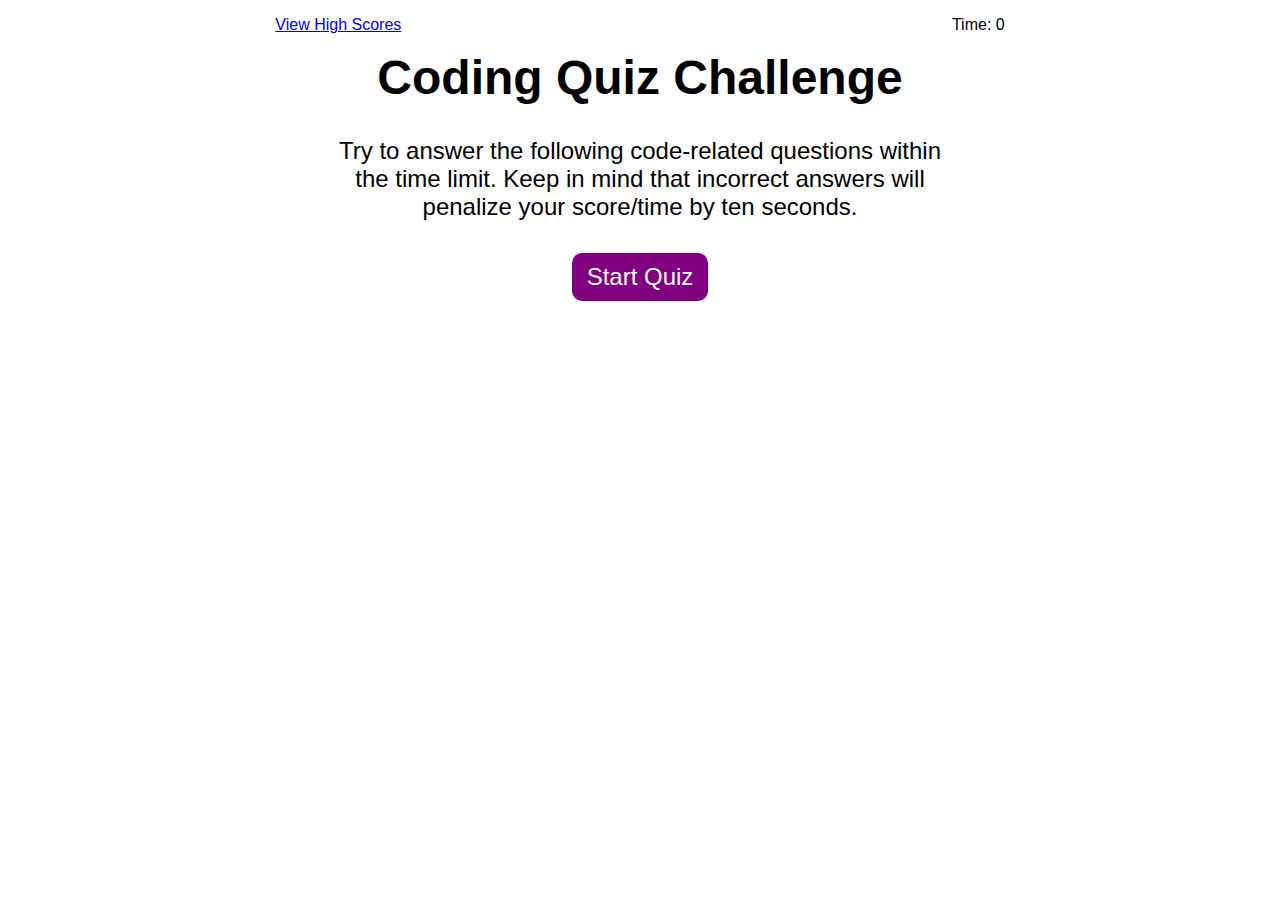
==== index.html @ f2d6368e "built skeleton of project" ====
<!DOCTYPE html>
<html lang="en">

<head>
    <meta charset="UTF-8">
    <meta name="viewport" content="width=device-width, initial-scale=1.0">
    <link rel="stylesheet" href="./assets/css/quiz.css" />
    <title>JavaScript Quiz</title>
</head>

<body>
    <script src="./assets/js/script.js"></script>
    <nav class="link-and-time">
        <a href="#">View High Scores</a>
        <p>Time: 0</p>
    </nav>
    <main>
        <h1 class="questions">
            Coding Quiz Challenge
        </h1>
        <section>
            <div class="misc-text">
                <p>
                    Try to answer the following code-related questions within the time limit.
                    Keep in mind that incorrect answers will penalize your score/time by ten seconds.
                </p>
            </div>
            <div class="responses">
                <div class="start-button">
                    <button id="submit" class="btn start-button">Start Quiz</button>
                </div>
                
            </div>
            <div class="answer-text">

            </div>
        </section>
    </main>
</body>

</html>
---- assets/css/quiz.css ----
body {
    margin: 0;
    font-family: Arial, Helvetica, sans-serif;
}

nav {
    display: flex;
    justify-content: space-around;
}

nav a {
    position: relative;
    top: 1rem;
}

main h1 {
    margin: 0 auto;
    max-width: 50%;
    font-size: 48px;
    font-weight: bolder;
    text-align: center;
}

.misc-text {
    margin: 2rem auto;
    max-width: 50%;
    text-align: center;
    font-size: 24px;
}

.btn {
   padding: 10px 15px; 
   font-size: 24px;
   background-color: purple;
   color: white;
   border: none;
   border-radius: 10px;
}

.btn:hover {
    background-color: plum;
}

.start-button {
    display: flex;
    margin: 0 auto;
}
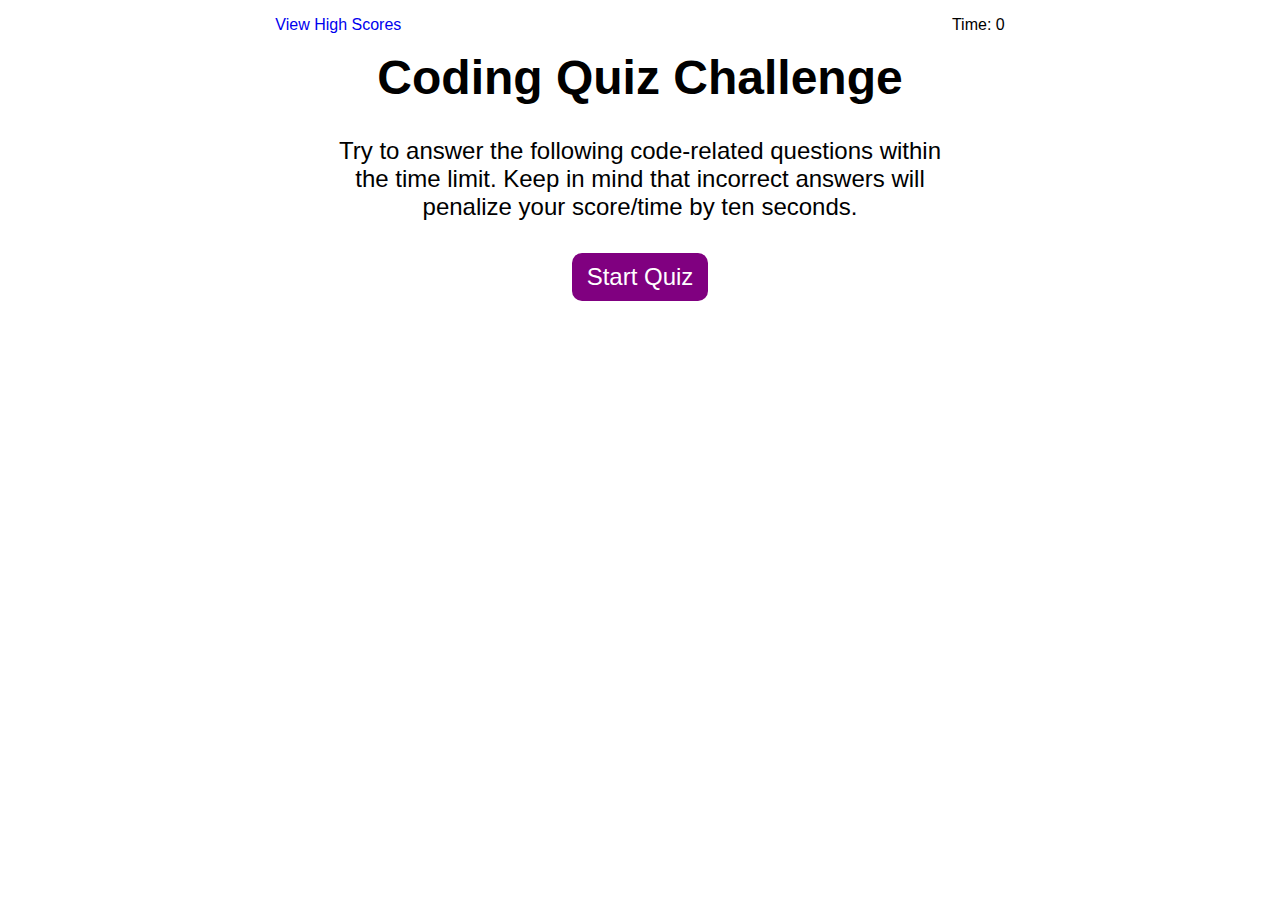
==== commit 14946537: "project finished" ====
--- a/index.html
+++ b/index.html
@@ -9,33 +9,30 @@
 </head>
 
 <body>
-    <script src="./assets/js/script.js"></script>
     <nav class="link-and-time">
-        <a href="#">View High Scores</a>
-        <p>Time: 0</p>
+        <a href="./highscores.html">View High Scores</a>
+        <p id="score-timer">Time: 0</p>
     </nav>
     <main>
-        <h1 class="questions">
+        <h1 class="questions" id="question-text">
             Coding Quiz Challenge
         </h1>
         <section>
-            <div class="misc-text">
-                <p>
+            <div class="misc-text" id="misc-sect">
+                <p id="starter-text">
                     Try to answer the following code-related questions within the time limit.
                     Keep in mind that incorrect answers will penalize your score/time by ten seconds.
                 </p>
             </div>
-            <div class="responses">
-                <div class="start-button">
-                    <button id="submit" class="btn start-button">Start Quiz</button>
-                </div>
+            <div class="responses" id="response-sect">
+                <button id="start" class="btn start-button">Start Quiz</button>
+            </div>
+            <div class="answer-sect" id="answer-text">
                 
-            </div>
-            <div class="answer-text">
-
             </div>
         </section>
     </main>
+    <script src="./assets/js/script.js"></script>
 </body>
 
 </html>--- a/assets/css/quiz.css
+++ b/assets/css/quiz.css
@@ -11,6 +11,7 @@
 nav a {
     position: relative;
     top: 1rem;
+    text-decoration: none;
 }
 
 main h1 {
@@ -35,6 +36,8 @@
    color: white;
    border: none;
    border-radius: 10px;
+
+   margin: 10px 0;
 }
 
 .btn:hover {
@@ -44,4 +47,41 @@
 .start-button {
     display: flex;
     margin: 0 auto;
+}
+
+.responses {
+    margin: auto;
+    width: 50%;
+    display: flex;
+    flex-wrap: wrap;
+    flex-direction: column;
+}
+
+.answer-sect {
+    width: 50%;
+    margin: 20px auto;
+    padding: 10px 10px;
+    border-top: 1px solid gray;
+    color: gray;
+    font-style: italic;
+    font-size: 2rem;
+    display: none;
+}
+
+#initials {
+    height: 20px;
+    font-size: 16px;
+}
+
+#submit-init {
+    background-color: purple;
+    color: white;
+    border: 0px;
+    border-radius: 5px;
+    width: 5rem;
+    height: 2rem;
+}
+
+#submit-init:hover{
+    background-color: plum;
 }